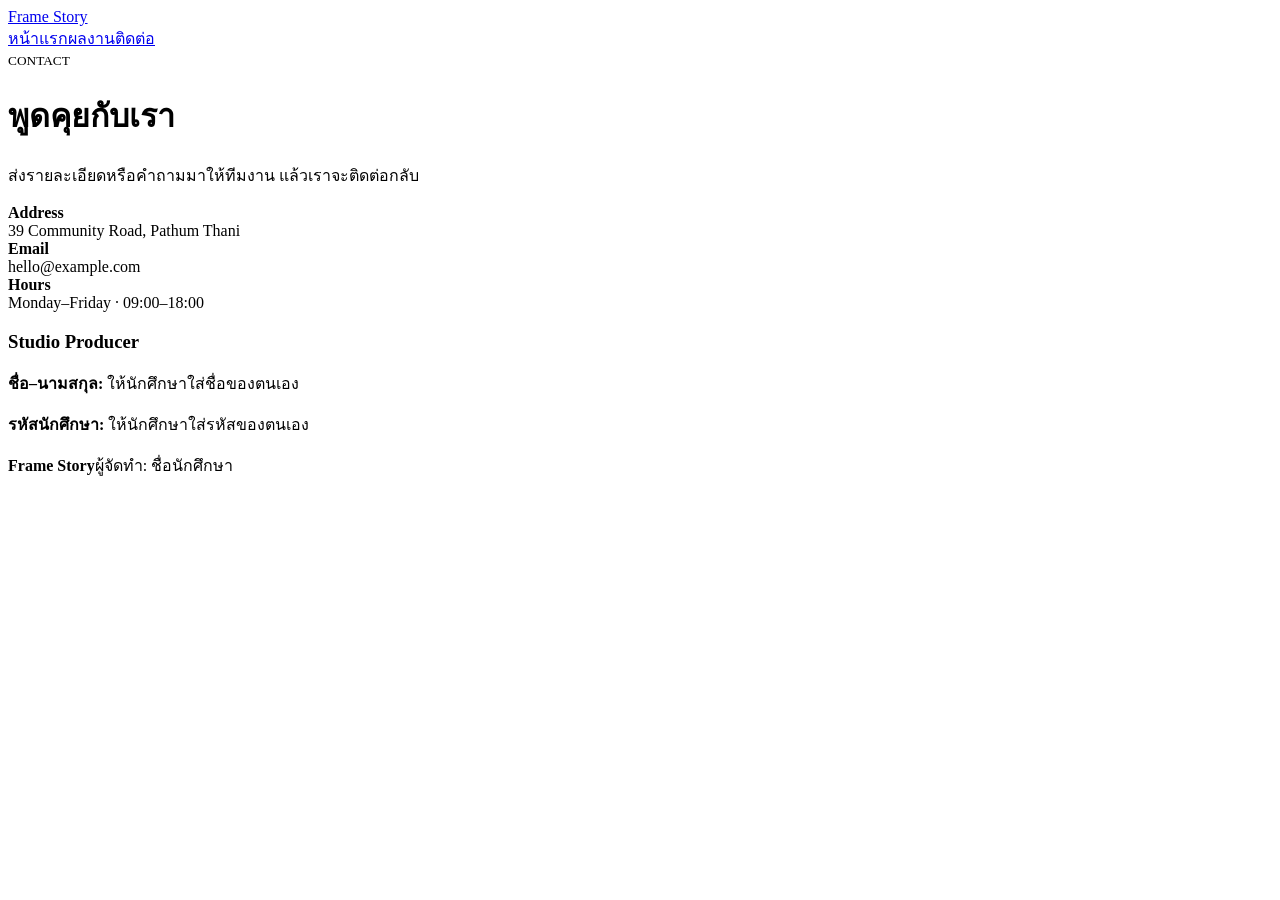
==== contact.html @ 5063a69c "Add files via upload" ====
<!doctype html><html lang="th"><head><meta charset="utf-8"><meta name="viewport" content="width=device-width,initial-scale=1"><title>ติดต่อ | Frame Story</title><link rel="stylesheet" href="assets/style.css"></head><body class="gallery"><header class="header"><nav class="nav container"><a class="brand" href="enter.html">Frame Story</a><div class="links"><a href="enter.html">หน้าแรก</a><a href="gallery.html">ผลงาน</a><a href="inquiry.html">ติดต่อ</a></div></nav></header><main class="contact"><div class="container contact-grid"><div><small>CONTACT</small><h1>พูดคุยกับเรา</h1><p>ส่งรายละเอียดหรือคำถามมาให้ทีมงาน แล้วเราจะติดต่อกลับ</p></div><div><div class="detail"><strong>Address</strong><br>39 Community Road, Pathum Thani</div><div class="detail"><strong>Email</strong><br>hello@example.com</div><div class="detail"><strong>Hours</strong><br>Monday–Friday · 09:00–18:00</div><div class="student"><h3>Studio Producer</h3><p><strong>ชื่อ–นามสกุล:</strong> ให้นักศึกษาใส่ชื่อของตนเอง</p><p><strong>รหัสนักศึกษา:</strong> ให้นักศึกษาใส่รหัสของตนเอง</p></div></div></div></main><footer class="footer"><div class="container footer-row"><strong>Frame Story</strong><span class="footer-student">ผู้จัดทำ: ชื่อนักศึกษา</span></div></footer></body></html>
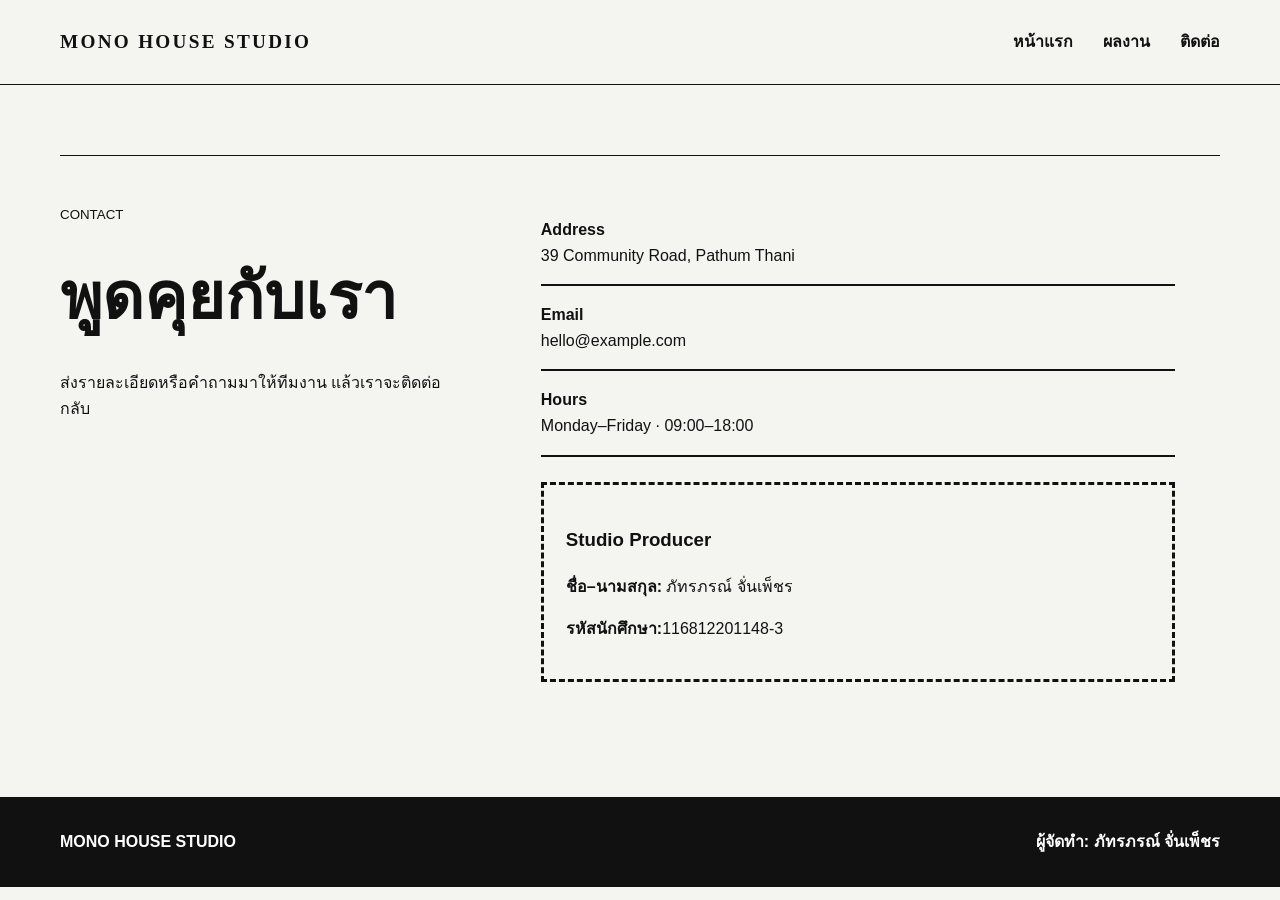
==== commit 1b0b7b98: "Update contact.html" ====
--- a/contact.html
+++ b/contact.html
@@ -1 +1 @@
-<!doctype html><html lang="th"><head><meta charset="utf-8"><meta name="viewport" content="width=device-width,initial-scale=1"><title>ติดต่อ | Frame Story</title><link rel="stylesheet" href="assets/style.css"></head><body class="gallery"><header class="header"><nav class="nav container"><a class="brand" href="enter.html">Frame Story</a><div class="links"><a href="enter.html">หน้าแรก</a><a href="gallery.html">ผลงาน</a><a href="inquiry.html">ติดต่อ</a></div></nav></header><main class="contact"><div class="container contact-grid"><div><small>CONTACT</small><h1>พูดคุยกับเรา</h1><p>ส่งรายละเอียดหรือคำถามมาให้ทีมงาน แล้วเราจะติดต่อกลับ</p></div><div><div class="detail"><strong>Address</strong><br>39 Community Road, Pathum Thani</div><div class="detail"><strong>Email</strong><br>hello@example.com</div><div class="detail"><strong>Hours</strong><br>Monday–Friday · 09:00–18:00</div><div class="student"><h3>Studio Producer</h3><p><strong>ชื่อ–นามสกุล:</strong> ให้นักศึกษาใส่ชื่อของตนเอง</p><p><strong>รหัสนักศึกษา:</strong> ให้นักศึกษาใส่รหัสของตนเอง</p></div></div></div></main><footer class="footer"><div class="container footer-row"><strong>Frame Story</strong><span class="footer-student">ผู้จัดทำ: ชื่อนักศึกษา</span></div></footer></body></html>+<!doctype html><html lang="th"><head><meta charset="utf-8"><meta name="viewport" content="width=device-width,initial-scale=1"><title>ติดต่อ | Frame Story</title><link rel="stylesheet" href="assets/style.css"></head><body class="gallery"><header class="header"><nav class="nav container"><a class="brand" href="enter.html">MONO HOUSE STUDIO</a><div class="links"><a href="enter.html">หน้าแรก</a><a href="gallery.html">ผลงาน</a><a href="inquiry.html">ติดต่อ</a></div></nav></header><main class="contact"><div class="container contact-grid"><div><small>CONTACT</small><h1>พูดคุยกับเรา</h1><p>ส่งรายละเอียดหรือคำถามมาให้ทีมงาน แล้วเราจะติดต่อกลับ</p></div><div><div class="detail"><strong>Address</strong><br>39 Community Road, Pathum Thani</div><div class="detail"><strong>Email</strong><br>hello@example.com</div><div class="detail"><strong>Hours</strong><br>Monday–Friday · 09:00–18:00</div><div class="student"><h3>Studio Producer</h3><p><strong>ชื่อ–นามสกุล:</strong> ภัทรภรณ์ จั่นเพ็ชร</p><p><strong>รหัสนักศึกษา:</strong>116812201148-3</p></div></div></div></main><footer class="footer"><div class="container footer-row"><strong>MONO HOUSE STUDIO</strong><span class="footer-student">ผู้จัดทำ: ภัทรภรณ์ จั่นเพ็ชร</span></div></footer></body></html>
--- a/assets/style.css
+++ b/assets/style.css
@@ -0,0 +1 @@
+*{box-sizing:border-box}body{margin:0;font-family:Arial,"Noto Sans Thai",sans-serif;line-height:1.6;color:var(--ink);background:var(--paper)}a{color:inherit}.container{width:min(1160px,91%);margin:auto}img{display:block;width:100%;object-fit:cover}.nav{min-height:84px;display:flex;align-items:center;justify-content:space-between;gap:24px}.brand{font-size:1.2rem;font-weight:900;text-decoration:none}.links{display:flex;gap:14px}.links a{text-decoration:none;font-weight:800}.hero{padding:45px 0 75px}.hero-grid{display:grid;grid-template-columns:1fr 1fr;gap:42px;align-items:center}.hero h1,.page-head h1{font-size:clamp(4rem,8vw,8rem);line-height:.8;letter-spacing:-.07em;margin:22px 0}.hero img{height:590px}.button{display:inline-block;padding:13px 20px;background:var(--ink);color:white;text-decoration:none;font-weight:900}.page-head{padding:60px 0 35px}.listing{padding-bottom:80px}.entry{display:grid;grid-template-columns:1fr 1fr;gap:40px;align-items:center;padding:35px 0}.entry:nth-child(even) img{order:2}.entry img{height:410px}.entry h2{font-size:2.8rem}.contact{padding:70px 0}.contact-grid{display:grid;grid-template-columns:.8fr 1.2fr;gap:28px}.contact-grid>div{padding:45px}.contact h1{font-size:4rem;line-height:.9}.detail{padding:16px 0;border-bottom:2px solid var(--ink)}.student{margin-top:25px;padding:22px;border:3px dashed var(--ink)}.footer{padding:32px 0;background:var(--ink);color:white}.footer-row{display:flex;justify-content:space-between}.footer-student{font-weight:900}@media(max-width:800px){.nav{padding:18px 0;align-items:flex-start;flex-direction:column}.links{width:100%;justify-content:space-between}.hero-grid,.entry,.contact-grid{grid-template-columns:1fr}.entry:nth-child(even) img{order:0}.hero img,.entry img{height:380px}.footer-row{flex-direction:column;gap:15px}}:root{--main:#111;--accent:#aaa;--ink:#111;--paper:#f4f4f1}.header{border-bottom:1px solid #111}.brand{font-family:Georgia,serif;letter-spacing:.12em}.links{gap:30px}.hero-grid{grid-template-columns:.65fr 1.35fr}.hero h1{font-family:Georgia,serif;font-weight:400}.hero img{filter:grayscale(1);height:680px}.button{background:transparent;color:#111;border-bottom:2px solid #111;padding-left:0}.page-head{border-bottom:1px solid #111}.page-head h1{font-family:Georgia,serif;font-weight:400}.entry{border-bottom:1px solid #111}.entry img{filter:grayscale(1)}.contact-grid{border-top:1px solid #111}.contact-grid>div{padding-left:0}.footer{background:#111}
